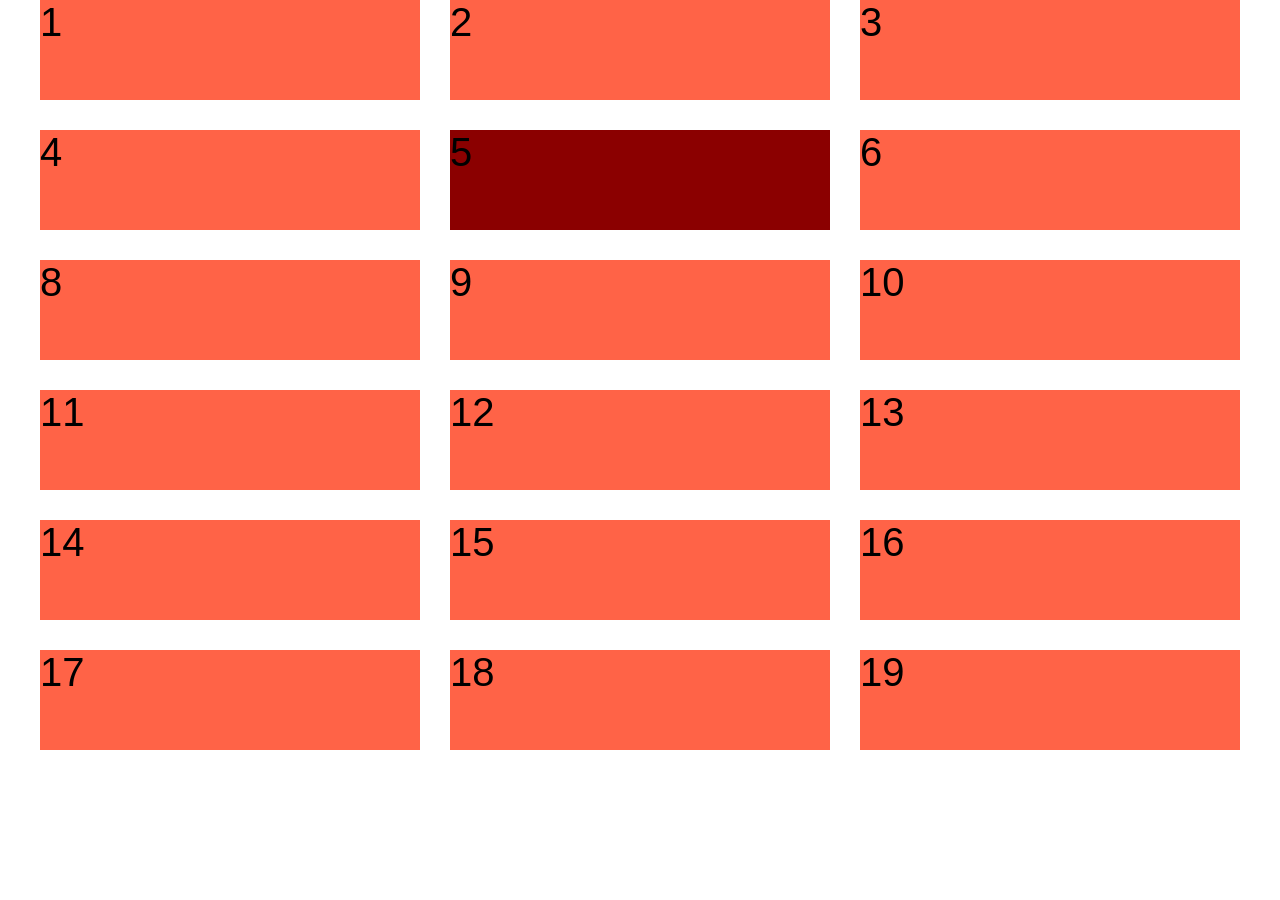
==== CursoJS/HTML/grid/index.html @ 1fd21774 "parte de GRID" ====
<!DOCTYPE html>
<html lang="en">
<head>
    <meta charset="UTF-8">
    <meta name="viewport" content="width=device-width, initial-scale=1.0">
    <title>Document</title>
    <link rel="stylesheet" href="style.css">
</head>
<body>
    <div class="grid">
        <div>1</div>
        <div>2</div>
        <div>3</div>
        <div>4</div>
        <div>5</div>
        <div>6</div>
        <div>8</div>
        <div>9</div>
        <div>10</div>
        <div>11</div>
        <div>12</div>
        <div>13</div>
        <div>14</div>
        <div>15</div>
        <div>16</div>
        <div>17</div>
        <div>18</div>
        <div>19</div>
    </div>
</body>
</html>
---- CursoJS/HTML/grid/style.css ----
* {
    padding: 0;
    margin: 0;
    box-sizing: border-box;
}

body {
    font-family: sans-serif;
    font-size: 40px;
}

.grid {
    max-width: 1200px;
    margin: 0 auto;
    display: grid;
    grid-template-columns: repeat(auto-fill, minmax(320px, 1fr));
    /* grid-template-columns: [um] 1fr
    [dois] 1fr
    [tres] 1fr
    [quatro];
    grid-template-rows: [um] 1fr
    [dois] 1fr
    [tres] 1fr
    [quatro]; */

    gap: 30px;
    
}

.grid div {
    background: tomato;
    min-height: 100px;
}

.grid div:nth-child(5){
    background: darkred;
    /* grid-column-start: um;
    grid-column-end: quatro; */
    
    /* grid-column: span 2 / span 2;
    grid-row: um / quatro; */
    /* grid-area: 1 / 1 / 2 / 3; */
}
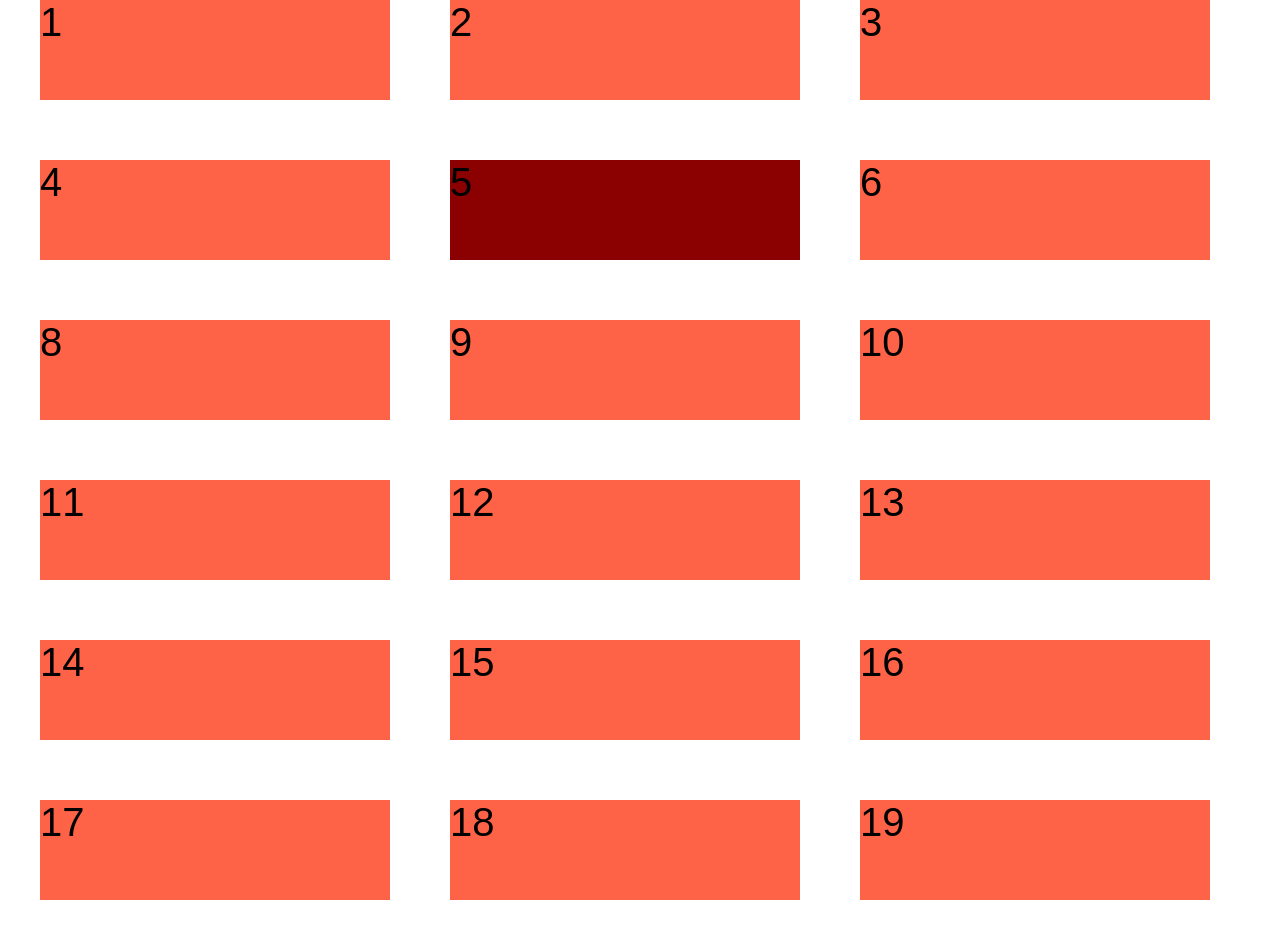
==== commit af8903d1: "Fim da seção HTML5 e CSS3" ====
--- a/CursoJS/HTML/grid/index.html
+++ b/CursoJS/HTML/grid/index.html
@@ -7,25 +7,27 @@
     <link rel="stylesheet" href="style.css">
 </head>
 <body>
-    <div class="grid">
-        <div>1</div>
-        <div>2</div>
-        <div>3</div>
-        <div>4</div>
-        <div>5</div>
-        <div>6</div>
-        <div>8</div>
-        <div>9</div>
-        <div>10</div>
-        <div>11</div>
-        <div>12</div>
-        <div>13</div>
-        <div>14</div>
-        <div>15</div>
-        <div>16</div>
-        <div>17</div>
-        <div>18</div>
-        <div>19</div>
+    <div class="container">
+        <div class="grid">
+            <div>1</div>
+            <div>2</div>
+            <div>3</div>
+            <div>4</div>
+            <div>5</div>
+            <div>6</div>
+            <div>8</div>
+            <div>9</div>
+            <div>10</div>
+            <div>11</div>
+            <div>12</div>
+            <div>13</div>
+            <div>14</div>
+            <div>15</div>
+            <div>16</div>
+            <div>17</div>
+            <div>18</div>
+            <div>19</div>
+        </div>
     </div>
 </body>
 </html>
--- a/CursoJS/HTML/grid/style.css
+++ b/CursoJS/HTML/grid/style.css
@@ -9,11 +9,16 @@
     font-size: 40px;
 }
 
-.grid {
+.container {
     max-width: 1200px;
     margin: 0 auto;
+    overflow-x: hidden;
+}
+
+.grid {
     display: grid;
     grid-template-columns: repeat(auto-fill, minmax(320px, 1fr));
+    margin-right: -30;
     /* grid-template-columns: [um] 1fr
     [dois] 1fr
     [tres] 1fr
@@ -22,14 +27,14 @@
     [dois] 1fr
     [tres] 1fr
     [quatro]; */
-
     gap: 30px;
-    
 }
 
 .grid div {
     background: tomato;
     min-height: 100px;
+    margin-right: 30px;
+    margin-bottom: 30px;
 }
 
 .grid div:nth-child(5){
